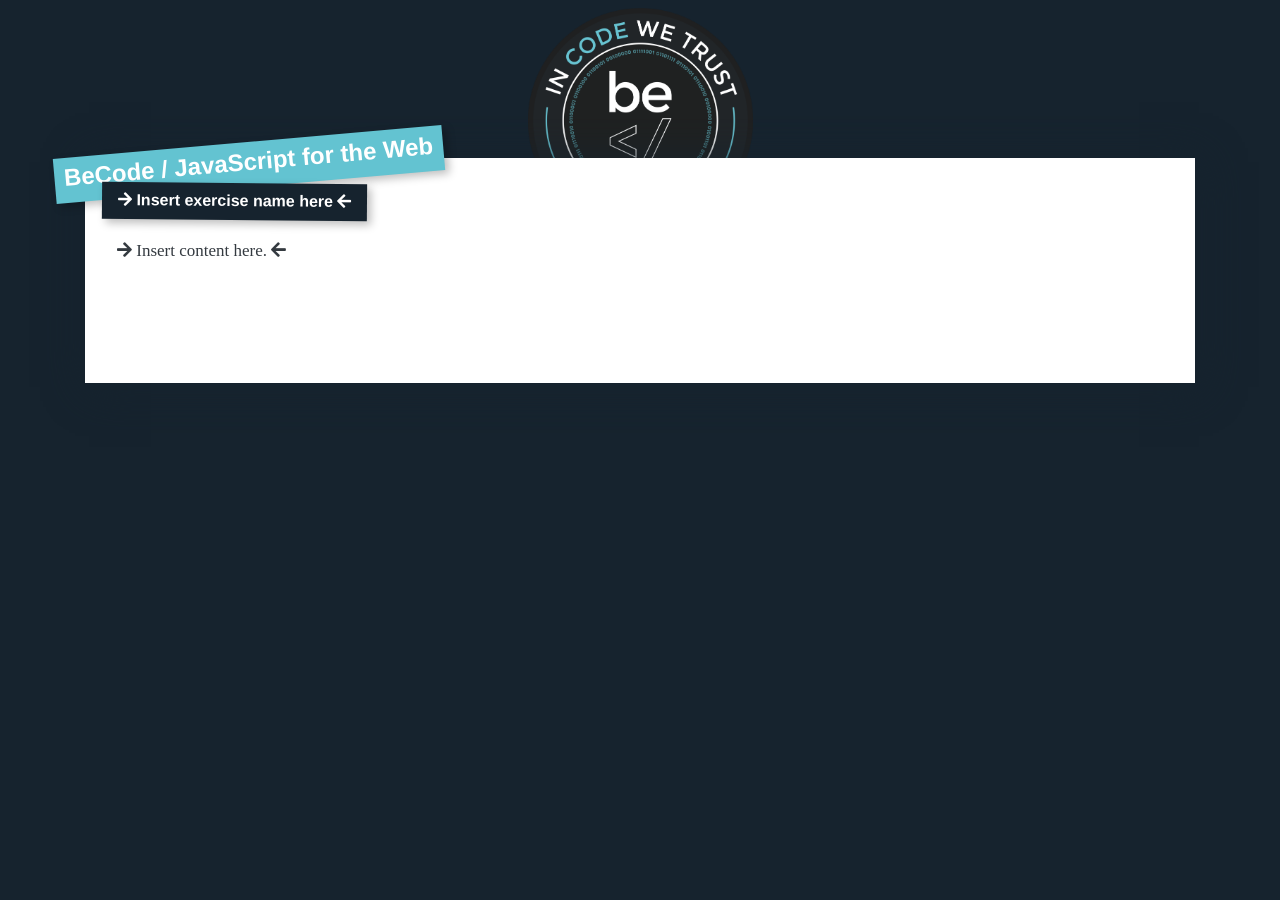
==== docs/index.html @ 3cfd0d6b "Initial commit" ====
<!DOCTYPE html><html lang="fr"> <head> <meta charset="UTF-8"> <meta name="viewport" content="width=device-width, initial-scale=1, shrink-to-fit=no"> <title>BeCode / JavaScript for the Web Exercise</title> <link rel="icon" href="becode-seal.625c224b.png">  <link rel="stylesheet" href="https://use.fontawesome.com/releases/v5.6.3/css/all.css" integrity="sha384-UHRtZLI+pbxtHCWp1t77Bi1L4ZtiqrqD80Kn4Z8NTSRyMA2Fd33n5dQ8lWUE00s/" crossorigin="anonymous"> <link rel="stylesheet" href="style.3a44f0d4.css"> </head> <body> <div class="container"> <header> <h1>BeCode / JavaScript for the Web</h1> <h2> <strong><i class="fas fa-arrow-right"></i> Insert exercise name here <i class="fas fa-arrow-left"></i></strong> </h2> </header> <div class="content"> <p> <i class="fas fa-arrow-right"></i> Insert content here. <i class="fas fa-arrow-left"></i> </p> </div> </div> <script src="script.abe919cb.js"></script> </body> </html>
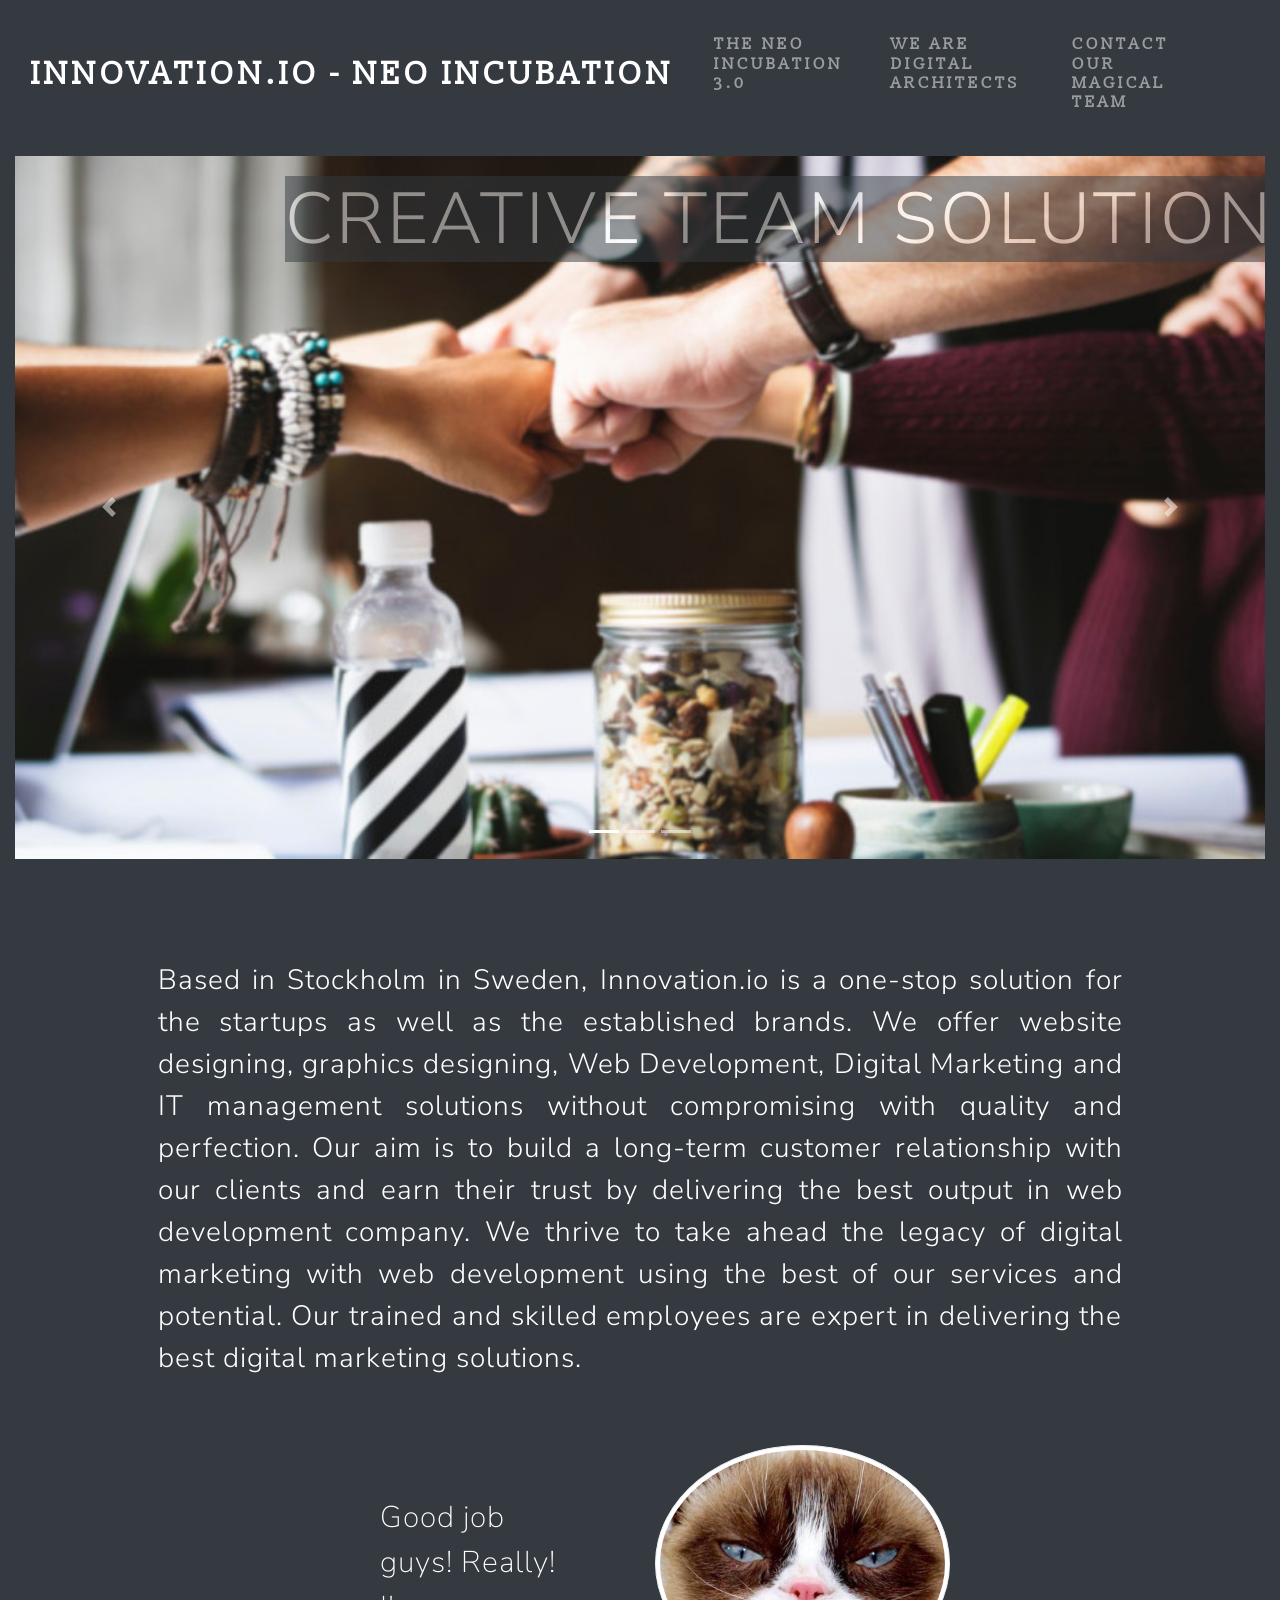
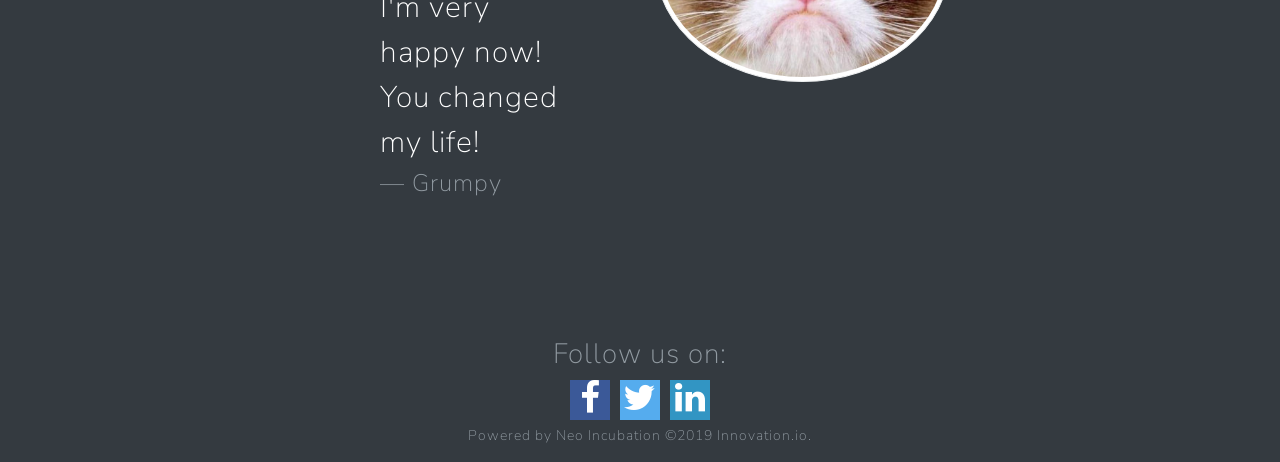
==== commit ced68319: "update final" ====
--- a/docs/index.html
+++ b/docs/index.html
@@ -1 +1 @@
-<!DOCTYPE html><html lang="fr"> <head> <meta charset="UTF-8"> <meta name="viewport" content="width=device-width, initial-scale=1, shrink-to-fit=no"> <title>BeCode / JavaScript for the Web Exercise</title> <link rel="icon" href="becode-seal.625c224b.png">  <link rel="stylesheet" href="https://use.fontawesome.com/releases/v5.6.3/css/all.css" integrity="sha384-UHRtZLI+pbxtHCWp1t77Bi1L4ZtiqrqD80Kn4Z8NTSRyMA2Fd33n5dQ8lWUE00s/" crossorigin="anonymous"> <link rel="stylesheet" href="style.3a44f0d4.css"> </head> <body> <div class="container"> <header> <h1>BeCode / JavaScript for the Web</h1> <h2> <strong><i class="fas fa-arrow-right"></i> Insert exercise name here <i class="fas fa-arrow-left"></i></strong> </h2> </header> <div class="content"> <p> <i class="fas fa-arrow-right"></i> Insert content here. <i class="fas fa-arrow-left"></i> </p> </div> </div> <script src="script.abe919cb.js"></script> </body> </html>+<!DOCTYPE html><html lang="fr"> <head> <meta charset="UTF-8"> <meta name="viewport" content="width=device-width, initial-scale=1, shrink-to-fit=no"> <title>Innovation.io</title>  <link rel="stylesheet" href="https://use.fontawesome.com/releases/v5.6.3/css/all.css" integrity="sha384-UHRtZLI+pbxtHCWp1t77Bi1L4ZtiqrqD80Kn4Z8NTSRyMA2Fd33n5dQ8lWUE00s/" crossorigin="anonymous">  <link rel="stylesheet" href="https://cdnjs.cloudflare.com/ajax/libs/font-awesome/4.7.0/css/font-awesome.min.css"> <link rel="stylesheet" href="style.fb3ae2b9.css"> </head> <body> <div class="container-fluid"> <header> </header> <nav class="navbar navbar-expand-lg navbar-dark bg-dark"> <div class="navbar-brand"><h1>Innovation.io - Neo Incubation</h1></div> <button class="navbar-toggler" type="button" data-toggle="collapse" data-target="#navbarColor02" aria-controls="navbarColor02" aria-expanded="false" aria-label="Toggle navigation"> <span class="navbar-toggler-icon"></span> </button> <div class="collapse navbar-collapse" id="navbarColor02"> <ul class="navbar-nav mr-auto"> <li class="nav-item active"> <h2><a class="nav-link" href="index.html">The Neo Incubation 3.0<span class="sr-only">(current)</span></a></h2> </li> <li class="nav-item"> <h2><a class="nav-link" href="team.html">We are digital architects</a></h2> </li> <li class="nav-item"> <h2><a class="nav-link" href="contact.html">Contact our magical team</a></h2> </li></ul> </div> </nav> <div class="content"> <article id="carouselExampleControls" class="carousel slide carousel-fade" data-ride="carousel" data-interval="3000" style="width:100%">  <ul class="carousel-indicators"> <li data-target="#carouselExampleControls" data-slide-to="0" class="active"></li> <li data-target="#carouselExampleControls" data-slide-to="1"></li> <li data-target="#carouselExampleControls" data-slide-to="2"></li> </ul> <div class="carousel-inner"> <div class="carousel-item active"> <img class="d-block w-100" src="img1.0b20569c.jpg" alt="©Photo by rawpixel on Unsplash"> <div class="carousel-caption d-none d-md-block"> <h3 class="display-3">Creative Team Solutions</h3> </div> </div> <div class="carousel-item"> <img class="d-block w-100" src="img2.e14f34dd.jpg" alt="©Photo by Headway on Unsplash"> <div class="carousel-caption d-none d-md-block"> <h3 class="display-3">IT Business Innovations</h3> </div> </div> <div class="carousel-item"> <img class="d-block w-100" src="img3.869e898d.jpg" alt="©Photo by Bench Accounting on Unsplash"> <div class="carousel-caption d-none d-md-block"> <h3 class="display-3">Digital Incubation 360°</h3> </div> </div> </div> <a class="carousel-control-prev" href="#carouselExampleControls" role="button" data-slide="prev"> <span class="carousel-control-prev-icon" aria-hidden="true"></span> <span class="sr-only">Previous</span> </a> <a class="carousel-control-next" href="#carouselExampleControls" role="button" data-slide="next"> <span class="carousel-control-next-icon" aria-hidden="true"></span> <span class="sr-only">Next</span> </a> </article> <article> <div class="container-fluid presentation"> <div class="row"> <div class="col-md-12"> <p>Based in Stockholm in Sweden, Innovation.io is a one-stop solution for the startups as well as the established brands. We offer website designing, graphics designing, Web Development, Digital Marketing and IT management solutions without compromising with quality and perfection. Our aim is to build a long-term customer relationship with our clients and earn their trust by delivering the best output in web development company. We thrive to take ahead the legacy of digital marketing with web development using the best of our services and potential. Our trained and skilled employees are expert in delivering the best digital marketing solutions. </p> </div> </div> </div></article> <article class="container-fluid" id="clientQuote"> <div class="row"> <div class="col-md-6"> <blockquote class="blockquote"> <p class="mb-0">Good job guys! Really! I'm very happy now! You changed my life!</p> <footer class="blockquote-footer">Grumpy </footer> </blockquote> </div> <div class="col-md-6"> <img src="client.e0435cc1.jpg" class="rounded-circle img-thumbnail" style="width:100%"> </div> </div> </article> </div> </div> <footer class="page-footer font-small blue"> <div class="footer-copyright text-center py-3"> <div class="follow">Follow us on:</div> <div class="social"><a href="#" class="fa fa-facebook"></a><a href="#" class="fa fa-twitter"></a><a href="#" class="fa fa-linkedin"></a></div> <div class="copyright">Powered by Neo Incubation ©2019 Innovation.io.</div> </div> </footer> <script src="script.5575d09b.js"></script> </body> </html>
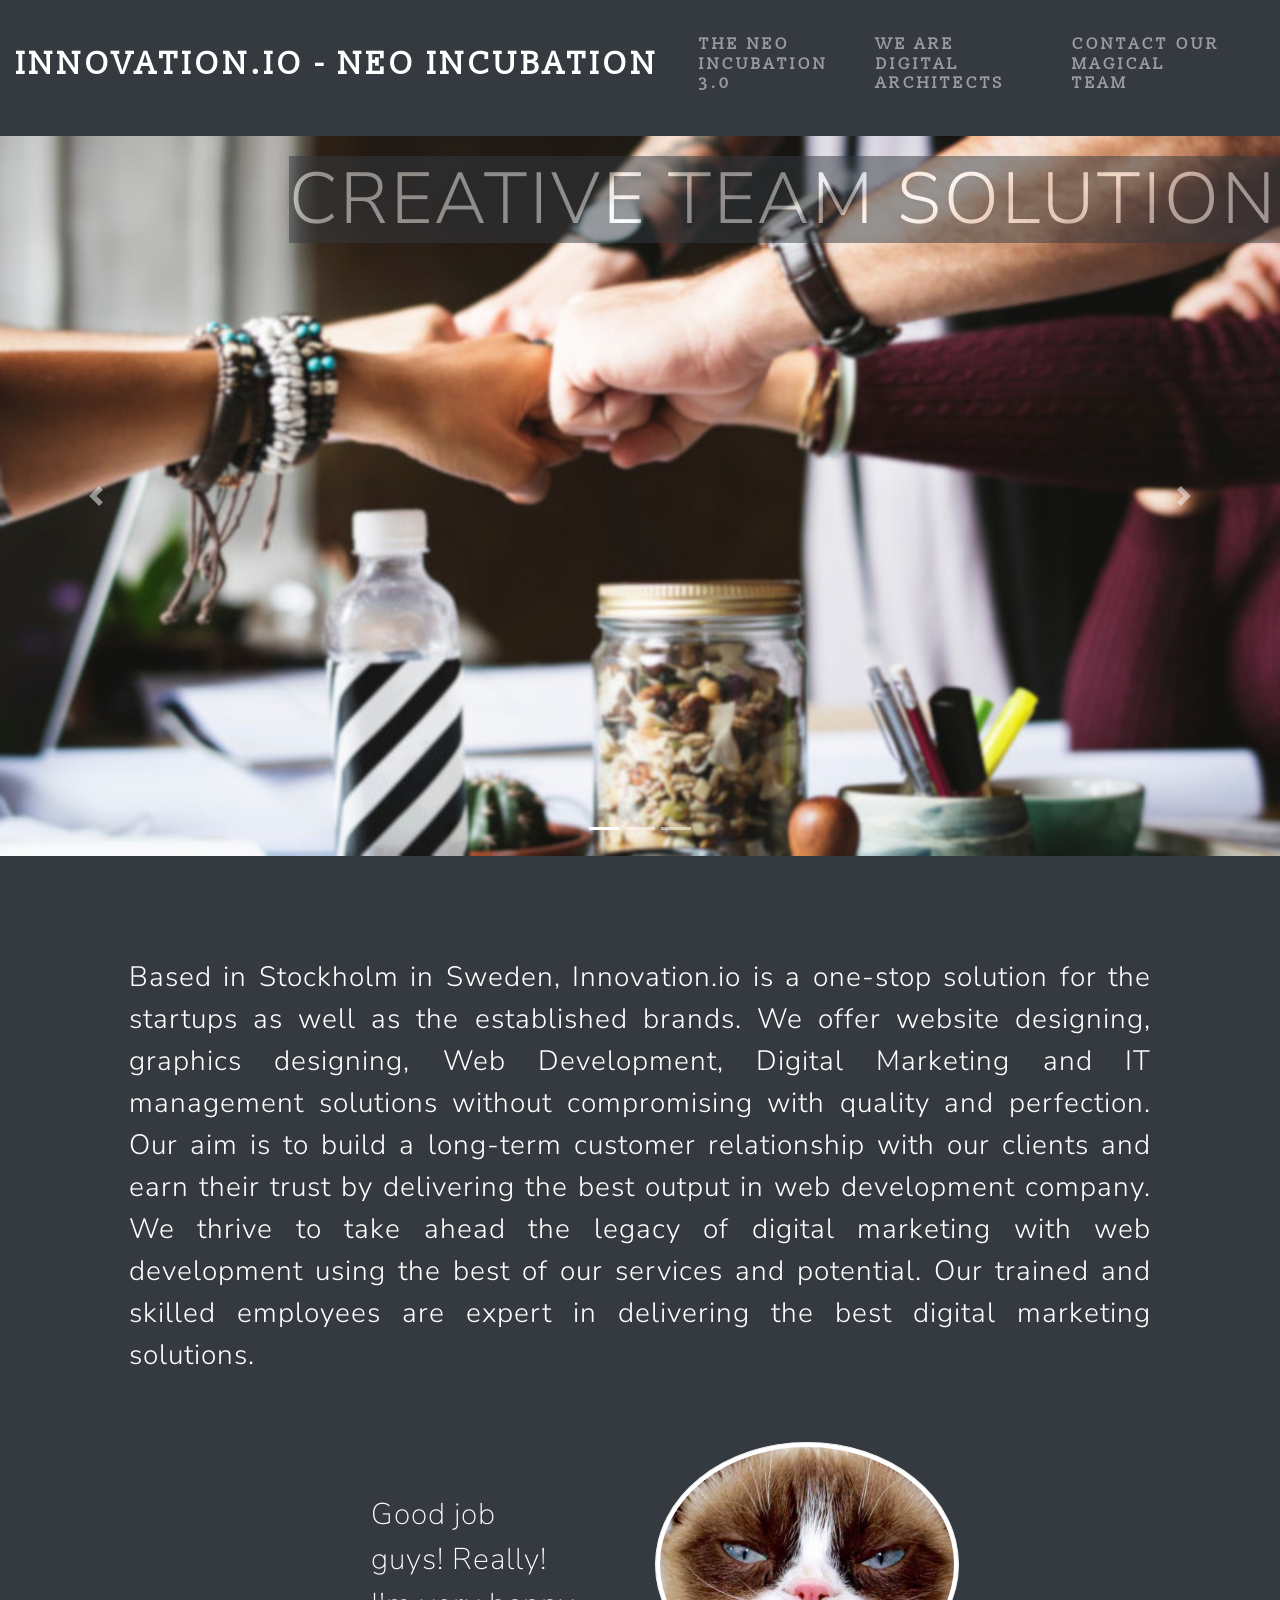
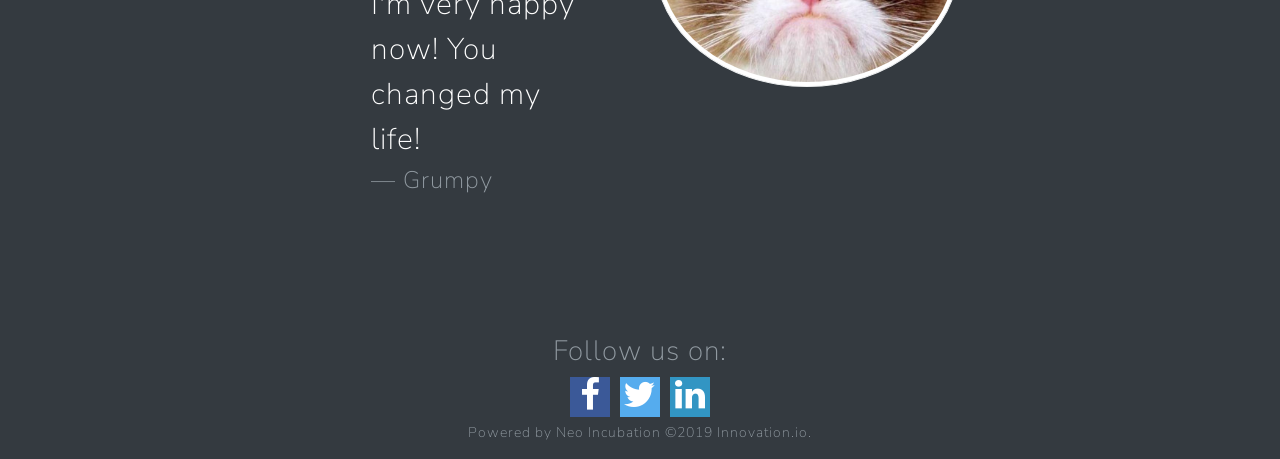
==== commit 5f9f0a4c: "update removing padding" ====
--- a/docs/index.html
+++ b/docs/index.html
@@ -1 +1 @@
-<!DOCTYPE html><html lang="fr"> <head> <meta charset="UTF-8"> <meta name="viewport" content="width=device-width, initial-scale=1, shrink-to-fit=no"> <title>Innovation.io</title>  <link rel="stylesheet" href="https://use.fontawesome.com/releases/v5.6.3/css/all.css" integrity="sha384-UHRtZLI+pbxtHCWp1t77Bi1L4ZtiqrqD80Kn4Z8NTSRyMA2Fd33n5dQ8lWUE00s/" crossorigin="anonymous">  <link rel="stylesheet" href="https://cdnjs.cloudflare.com/ajax/libs/font-awesome/4.7.0/css/font-awesome.min.css"> <link rel="stylesheet" href="style.fb3ae2b9.css"> </head> <body> <div class="container-fluid"> <header> </header> <nav class="navbar navbar-expand-lg navbar-dark bg-dark"> <div class="navbar-brand"><h1>Innovation.io - Neo Incubation</h1></div> <button class="navbar-toggler" type="button" data-toggle="collapse" data-target="#navbarColor02" aria-controls="navbarColor02" aria-expanded="false" aria-label="Toggle navigation"> <span class="navbar-toggler-icon"></span> </button> <div class="collapse navbar-collapse" id="navbarColor02"> <ul class="navbar-nav mr-auto"> <li class="nav-item active"> <h2><a class="nav-link" href="index.html">The Neo Incubation 3.0<span class="sr-only">(current)</span></a></h2> </li> <li class="nav-item"> <h2><a class="nav-link" href="team.html">We are digital architects</a></h2> </li> <li class="nav-item"> <h2><a class="nav-link" href="contact.html">Contact our magical team</a></h2> </li></ul> </div> </nav> <div class="content"> <article id="carouselExampleControls" class="carousel slide carousel-fade" data-ride="carousel" data-interval="3000" style="width:100%">  <ul class="carousel-indicators"> <li data-target="#carouselExampleControls" data-slide-to="0" class="active"></li> <li data-target="#carouselExampleControls" data-slide-to="1"></li> <li data-target="#carouselExampleControls" data-slide-to="2"></li> </ul> <div class="carousel-inner"> <div class="carousel-item active"> <img class="d-block w-100" src="img1.0b20569c.jpg" alt="©Photo by rawpixel on Unsplash"> <div class="carousel-caption d-none d-md-block"> <h3 class="display-3">Creative Team Solutions</h3> </div> </div> <div class="carousel-item"> <img class="d-block w-100" src="img2.e14f34dd.jpg" alt="©Photo by Headway on Unsplash"> <div class="carousel-caption d-none d-md-block"> <h3 class="display-3">IT Business Innovations</h3> </div> </div> <div class="carousel-item"> <img class="d-block w-100" src="img3.869e898d.jpg" alt="©Photo by Bench Accounting on Unsplash"> <div class="carousel-caption d-none d-md-block"> <h3 class="display-3">Digital Incubation 360°</h3> </div> </div> </div> <a class="carousel-control-prev" href="#carouselExampleControls" role="button" data-slide="prev"> <span class="carousel-control-prev-icon" aria-hidden="true"></span> <span class="sr-only">Previous</span> </a> <a class="carousel-control-next" href="#carouselExampleControls" role="button" data-slide="next"> <span class="carousel-control-next-icon" aria-hidden="true"></span> <span class="sr-only">Next</span> </a> </article> <article> <div class="container-fluid presentation"> <div class="row"> <div class="col-md-12"> <p>Based in Stockholm in Sweden, Innovation.io is a one-stop solution for the startups as well as the established brands. We offer website designing, graphics designing, Web Development, Digital Marketing and IT management solutions without compromising with quality and perfection. Our aim is to build a long-term customer relationship with our clients and earn their trust by delivering the best output in web development company. We thrive to take ahead the legacy of digital marketing with web development using the best of our services and potential. Our trained and skilled employees are expert in delivering the best digital marketing solutions. </p> </div> </div> </div></article> <article class="container-fluid" id="clientQuote"> <div class="row"> <div class="col-md-6"> <blockquote class="blockquote"> <p class="mb-0">Good job guys! Really! I'm very happy now! You changed my life!</p> <footer class="blockquote-footer">Grumpy </footer> </blockquote> </div> <div class="col-md-6"> <img src="client.e0435cc1.jpg" class="rounded-circle img-thumbnail" style="width:100%"> </div> </div> </article> </div> </div> <footer class="page-footer font-small blue"> <div class="footer-copyright text-center py-3"> <div class="follow">Follow us on:</div> <div class="social"><a href="#" class="fa fa-facebook"></a><a href="#" class="fa fa-twitter"></a><a href="#" class="fa fa-linkedin"></a></div> <div class="copyright">Powered by Neo Incubation ©2019 Innovation.io.</div> </div> </footer> <script src="script.5575d09b.js"></script> </body> </html>+<!DOCTYPE html><html lang="fr"> <head> <meta charset="UTF-8"> <meta name="viewport" content="width=device-width, initial-scale=1, shrink-to-fit=no"> <title>Innovation.io</title>  <link rel="stylesheet" href="https://use.fontawesome.com/releases/v5.6.3/css/all.css" integrity="sha384-UHRtZLI+pbxtHCWp1t77Bi1L4ZtiqrqD80Kn4Z8NTSRyMA2Fd33n5dQ8lWUE00s/" crossorigin="anonymous">  <link rel="stylesheet" href="https://cdnjs.cloudflare.com/ajax/libs/font-awesome/4.7.0/css/font-awesome.min.css"> <link rel="stylesheet" href="style.e2d218f5.css"> </head> <body> <div class="container-fluid"> <header> </header> <nav class="navbar navbar-expand-lg navbar-dark bg-dark"> <div class="navbar-brand"><h1>Innovation.io - Neo Incubation</h1></div> <button class="navbar-toggler" type="button" data-toggle="collapse" data-target="#navbarColor02" aria-controls="navbarColor02" aria-expanded="false" aria-label="Toggle navigation"> <span class="navbar-toggler-icon"></span> </button> <div class="collapse navbar-collapse" id="navbarColor02"> <ul class="navbar-nav mr-auto"> <li class="nav-item active"> <h2><a class="nav-link" href="index.html">The Neo Incubation 3.0<span class="sr-only">(current)</span></a></h2> </li> <li class="nav-item"> <h2><a class="nav-link" href="team.html">We are digital architects</a></h2> </li> <li class="nav-item"> <h2><a class="nav-link" href="contact.html">Contact our magical team</a></h2> </li></ul> </div> </nav> <div class="content"> <article id="carouselExampleControls" class="carousel slide carousel-fade" data-ride="carousel" data-interval="3000" style="width:100%">  <ul class="carousel-indicators"> <li data-target="#carouselExampleControls" data-slide-to="0" class="active"></li> <li data-target="#carouselExampleControls" data-slide-to="1"></li> <li data-target="#carouselExampleControls" data-slide-to="2"></li> </ul> <div class="carousel-inner"> <div class="carousel-item active"> <img class="d-block w-100" src="img1.0b20569c.jpg" alt="©Photo by rawpixel on Unsplash"> <div class="carousel-caption d-none d-md-block"> <h3 class="display-3">Creative Team Solutions</h3> </div> </div> <div class="carousel-item"> <img class="d-block w-100" src="img2.e14f34dd.jpg" alt="©Photo by Headway on Unsplash"> <div class="carousel-caption d-none d-md-block"> <h3 class="display-3">IT Business Innovations</h3> </div> </div> <div class="carousel-item"> <img class="d-block w-100" src="img3.869e898d.jpg" alt="©Photo by Bench Accounting on Unsplash"> <div class="carousel-caption d-none d-md-block"> <h3 class="display-3">Digital Incubation 360°</h3> </div> </div> </div> <a class="carousel-control-prev" href="#carouselExampleControls" role="button" data-slide="prev"> <span class="carousel-control-prev-icon" aria-hidden="true"></span> <span class="sr-only">Previous</span> </a> <a class="carousel-control-next" href="#carouselExampleControls" role="button" data-slide="next"> <span class="carousel-control-next-icon" aria-hidden="true"></span> <span class="sr-only">Next</span> </a> </article> <article> <div class="container-fluid presentation"> <div class="row"> <div class="col-md-12"> <p>Based in Stockholm in Sweden, Innovation.io is a one-stop solution for the startups as well as the established brands. We offer website designing, graphics designing, Web Development, Digital Marketing and IT management solutions without compromising with quality and perfection. Our aim is to build a long-term customer relationship with our clients and earn their trust by delivering the best output in web development company. We thrive to take ahead the legacy of digital marketing with web development using the best of our services and potential. Our trained and skilled employees are expert in delivering the best digital marketing solutions. </p> </div> </div> </div></article> <article class="container-fluid" id="clientQuote"> <div class="row"> <div class="col-md-6"> <blockquote class="blockquote"> <p class="mb-0">Good job guys! Really! I'm very happy now! You changed my life!</p> <footer class="blockquote-footer">Grumpy </footer> </blockquote> </div> <div class="col-md-6"> <img src="client.e0435cc1.jpg" class="rounded-circle img-thumbnail" style="width:100%"> </div> </div> </article> </div> </div> <footer class="page-footer font-small blue"> <div class="footer-copyright text-center py-3"> <div class="follow">Follow us on:</div> <div class="social"><a href="#" class="fa fa-facebook"></a><a href="#" class="fa fa-twitter"></a><a href="#" class="fa fa-linkedin"></a></div> <div class="copyright">Powered by Neo Incubation ©2019 Innovation.io.</div> </div> </footer> <script src="script.5575d09b.js"></script> </body> </html>
